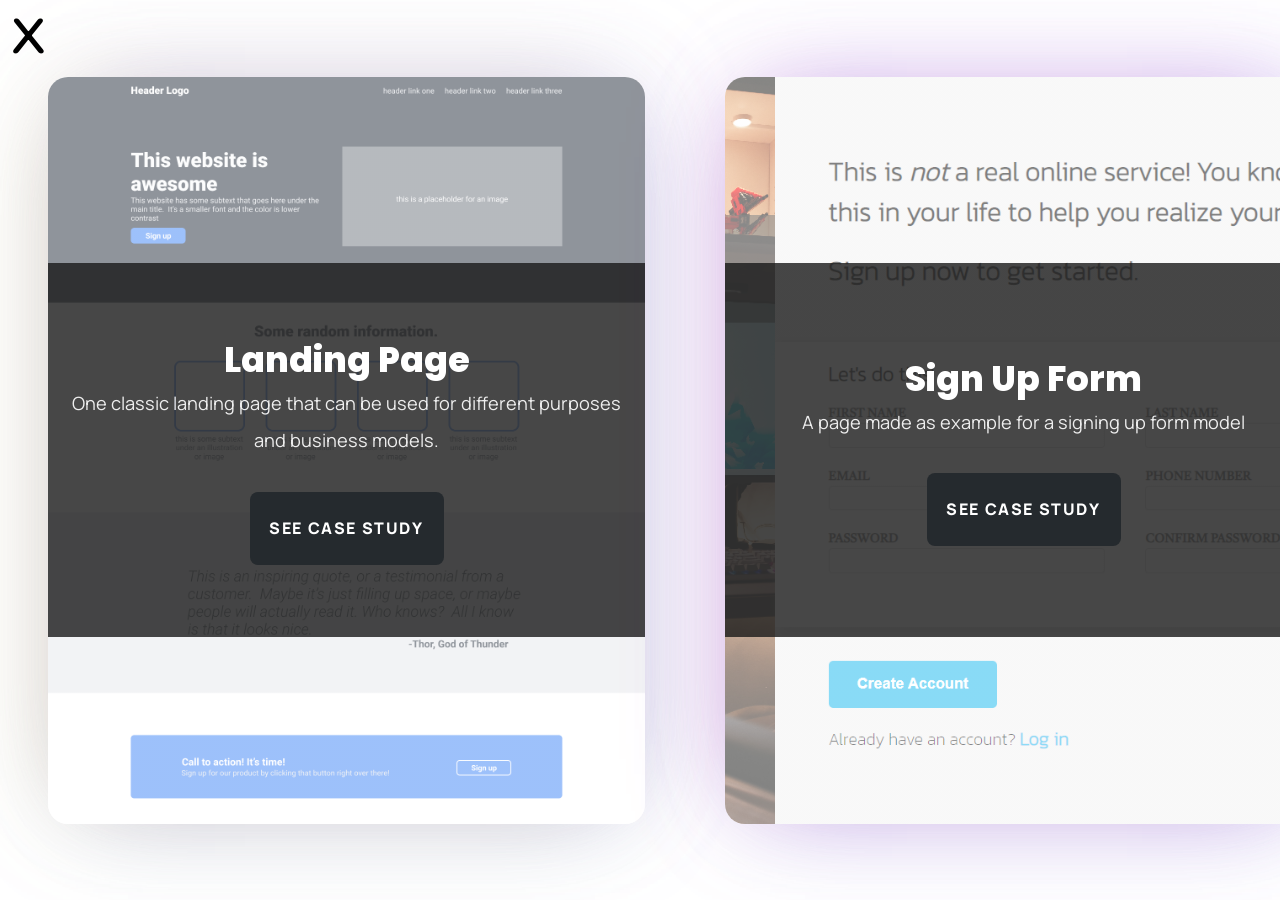
==== projects.html @ 3623acf3 "Initial new version" ====
<!DOCTYPE html>
<html lang="en">
  <head>
    <meta charset="UTF-8" />
    <meta http-equiv="X-UA-Compatible" content="IE=edge" />
    <meta name="viewport" content="width=device-width, initial-scale=1.0" />
    <link rel="stylesheet" href="./project.css" type="text/css" />
    <script src="./portfolio.js" defer></script>
    <title>Renato's Projects</title>
  </head>
  <body>
    <div class="close-cards transition-show">
      <a class="close-projects" href="./index.html">x</a>
    </div>
    <main class="project-slider">
      <div class="cards-container transition-slide">
        <div class="cards landing-page">
          <div class="cards-info">
            <h2>Landing Page</h2>
            <p>
              One classic landing page that can be used for different purposes
              and business models.
            </p>
            <div class="open-project-btn">
              <a
                target="_blank"
                href="https://renatoguedes-dev.github.io/landing-page/"
              >
                See case study</a
              >
            </div>
          </div>
        </div>

        <div class="cards sign-up-form">
          <div class="cards-info">
            <h2>Sign Up Form</h2>
            <p>A page made as example for a signing up form model</p>
            <div class="open-project-btn">
              <a
                target="_blank"
                href="https://renatoguedes-dev.github.io/sign-up-form/"
              >
                See case study</a
              >
            </div>
          </div>
        </div>

        <div class="cards restaurant-page">
          <div class="cards-info">
            <h2>Restaurant Page</h2>
            <p>
              This page uses webpack. Most of the page is created using JS. HTML
              has only the basics for the page to exist and CSS is used to
              style.
            </p>
            <div class="open-project-btn">
              <a
                target="_blank"
                href="https://renatoguedes-dev.github.io/restaurant-page/"
              >
                See case study</a
              >
            </div>
          </div>
        </div>

        <div class="cards calculator">
          <div class="cards-info">
            <h2>Calculator</h2>
            <p>The nicest calculator ever made (by me)</p>
            <div class="open-project-btn">
              <a
                target="_blank"
                href="https://renatoguedes-dev.github.io/calculator/"
              >
                See case study</a
              >
            </div>
          </div>
        </div>

        <div class="cards admin-dashboard">
          <div class="cards-info">
            <h2>Admin Dashboard</h2>
            <p>
              This is an amazing website model that can be used in multiple
              cases.
            </p>
            <div class="open-project-btn">
              <a
                target="_blank"
                href="https://renatoguedes-dev.github.io/admin-dashboard/"
              >
                See case study</a
              >
            </div>
          </div>
        </div>

        <div class="cards library">
          <div class="cards-info">
            <h2>Library</h2>
            <p>
              The best website for you to keep track of the books you've already
              read. Practical use of the admin dashboard model.
            </p>
            <div class="open-project-btn">
              <a
                target="_blank"
                href="https://renatoguedes-dev.github.io/library/"
              >
                See case study</a
              >
            </div>
          </div>
        </div>

        <div class="cards etch-a-sketch">
          <div class="cards-info">
            <h2>Etch a Sketch</h2>
            <p>
              A simple sample of the beloved etch a sketch played by many people
              back in the days.
            </p>
            <div class="open-project-btn">
              <a
                target="_blank"
                href="https://renatoguedes-dev.github.io/etch-a-sketch/"
              >
                See case study</a
              >
            </div>
          </div>
        </div>

        <div class="cards rock-paper-scissors">
          <div class="cards-info">
            <h2>Rock Paper Scissors</h2>
            <p>
              A rock paper scissors game to kill some free time or just relax a
              little bit.
            </p>
            <div class="open-project-btn">
              <a
                target="_blank"
                href="https://renatoguedes-dev.github.io/rock-paper-scissors/"
              >
                See case study</a
              >
            </div>
          </div>
        </div>
      </div>
    </main>
  </body>
</html>
---- project.css ----
@import url("https://fonts.googleapis.com/css2?family=Manrope:wght@400;800&family=Poppins:wght@400;700;800&display=swap");
@import url('https://fonts.googleapis.com/css2?family=Nunito&display=swap');

* {
  margin: 0;
  padding: 0;
  box-sizing: border-box;
}

html,
body {
  height: 100%;
}

.close-cards {
  font-family: 'Nunito', sans-serif;
  margin-left: 3rem;
  position: absolute;
  z-index: 10;
  left: -3%;
  top: -2%;   
  display: flex;
  justify-content: center;
  align-items: center;
  font-size: 70px;
}

.project-slider {
  height: 100%;
  display: flex;
  align-items: center;
  overflow: hidden;
}

.cards-container {
  display: flex;
  gap: 5rem;
  margin: 3rem;
}

.cards {
  display: flex;
  flex-direction: column;
  justify-content: center;
  align-items: center;
  text-align: center;
  min-width: 597px;
  min-height: 747px;
  border-radius: 20px;
  background-size: cover;
  background-repeat: no-repeat;
  background-position: center;
}

.cards-info {
  display: flex;
  flex-direction: column;
  justify-content: center;
  align-items: center;
  text-align: center;
  width: 100%;
  height: 50%;
  background-color: hsla(0, 0%, 10%, 0.8);
  color: white;
  padding: 1.5rem;
}

:root {
  --edge-color-one: hsla(324, 70%, 63%, 0.4);
  --edge-color-two: hsla(222, 73%, 69%, 0.4);
  --edge-color-three: hsla(251, 100%, 82%, 0.4);
  --edge-color-four: hsla(194, 70%, 63%, 0.4);
  --edge-color-five: hsla(47, 78%, 61%, 0.4);
}

div.cards:nth-child(3n - 1) {
  -webkit-box-shadow: -15px 0 100px -30px var(--edge-color-one),
    0 15px 100px -30px var(--edge-color-two),
    15px -15px 100px -30px var(--edge-color-three);
  box-shadow: -15px 0 100px -30px var(--edge-color-one),
    0 15px 100px -30px var(--edge-color-two),
    15px -15px 100px -30px var(--edge-color-three);
}

div.cards:nth-child(3n) {
  -webkit-box-shadow: 15px -15px 100px -30px var(--edge-color-three),
    -15px 0px 100px -30px var(--edge-color-four),
    0 15px 100px -30px var(--edge-color-two);
  box-shadow: 15px -15px 100px -30px var(--edge-color-three),
    -15px 0px 100px -30px var(--edge-color-four),
    0 15px 100px -30px var(--edge-color-two);
}

div.cards:nth-child(3n + 1) {
  -webkit-box-shadow: 15px -15px 100px -30px var(--edge-color-three),
    -15px 0px 100px -30px var(--edge-color-five),
    0 15px 100px -30px var(--edge-color-two);
  box-shadow: 15px -15px 100px -30px var(--edge-color-three),
    -15px 0px 100px -30px var(--edge-color-five),
    0 15px 100px -30px var(--edge-color-two);
}

.cards h2 {
  font-size: 1.4875rem;
  font-size: clamp(
    1.4875rem,
    1.2550000000000001rem + 1.1624999999999999vw,
    2.65rem
  );
  font-family: "Poppins", sans-serif;
  font-weight: 800;
  font-style: normal;
  line-height: 1.4206;
}

.cards p {
  font-size: 0.7788rem;
  font-size: clamp(0.7788rem, 0.65856rem + 0.6011999999999998vw, 1.38rem);
  margin-bottom: 2rem;
  font-family: "Manrope", sans-serif;
  font-style: normal;
  font-weight: 400;
  line-height: 2.0579;
  opacity: 0.9;
}

.open-project-btn {
  width: 194px;
  height: 73px;
  cursor: pointer;
  color: white;
  background-color: #252a2e;
  border: none;
  border-radius: 8px;
  font-family: "Manrope", sans-serif;
  font-size: 16px;
  font-weight: 800;
  line-height: 53px;
  letter-spacing: 0.1em;
  cursor: pointer;
  display: flex;
  justify-content: center;
  align-items: center;
  text-transform: uppercase;
}

.open-project-btn a,
.close-cards a {
  color: inherit;
  text-decoration: none;
}

.admin-dashboard {
  background-image: linear-gradient(
      rgba(255, 255, 255, 0.5),
      rgba(255, 255, 255, 0.5)
    ),
    url(./projects/project-admin-dashboard.png);
}

.library {
  background-image: linear-gradient(
      rgba(255, 255, 255, 0.5),
      rgba(255, 255, 255, 0.5)
    ),
    url(./projects/project-library.png);
}

.calculator {
  background-image: linear-gradient(
      rgba(255, 255, 255, 0.6),
      rgba(255, 255, 255, 0.6)
    ),
    url(./projects/project-calculator.png);
}

.etch-a-sketch {
  background-image: linear-gradient(
      rgba(255, 255, 255, 0.6),
      rgba(255, 255, 255, 0.6)
    ),
    url(./projects/project-etch-a-sketch.png);
}

.landing-page {
  background-image: linear-gradient(
      rgba(255, 255, 255, 0.5),
      rgba(255, 255, 255, 0.5)
    ),
    url(./projects/project-landing-page.png);
}

.restaurant-page {
  background-image: linear-gradient(
      rgba(255, 255, 255, 0.5),
      rgba(255, 255, 255, 0.5)
    ),
    url(./projects/project-restaurant-page.png);
}

.rock-paper-scissors {
  background-image: linear-gradient(
      rgba(255, 255, 255, 0.5),
      rgba(255, 255, 255, 0.5)
    ),
    url(./projects/project-rock-paper-scissors.png);
}

.sign-up-form {
  background-image: linear-gradient(
      rgba(255, 255, 255, 0.5),
      rgba(255, 255, 255, 0.5)
    ),
    url(./projects/project-sign-up-form.png);
}

.transition-slide {
  opacity: 1;
  transition: 1200ms;
  transform: translateX(0);
}

html.is-animating .transition-slide {
  opacity: 0;
  transform: translateX(100%);
}

.transition-show {
  opacity: 1;
  transition: 500ms;
}

html.is-animating .transition-show {
  opacity: 0;
}


.project-slider.active {
  cursor: grabbing;
  cursor: -webkit-grabbing;
  /* transform: scale(1.002); */
  -webkit-user-select: none; /* Safari */
  -ms-user-select: none; /* IE 10 and IE 11 */
  user-select: none; /* Standard syntax */
}
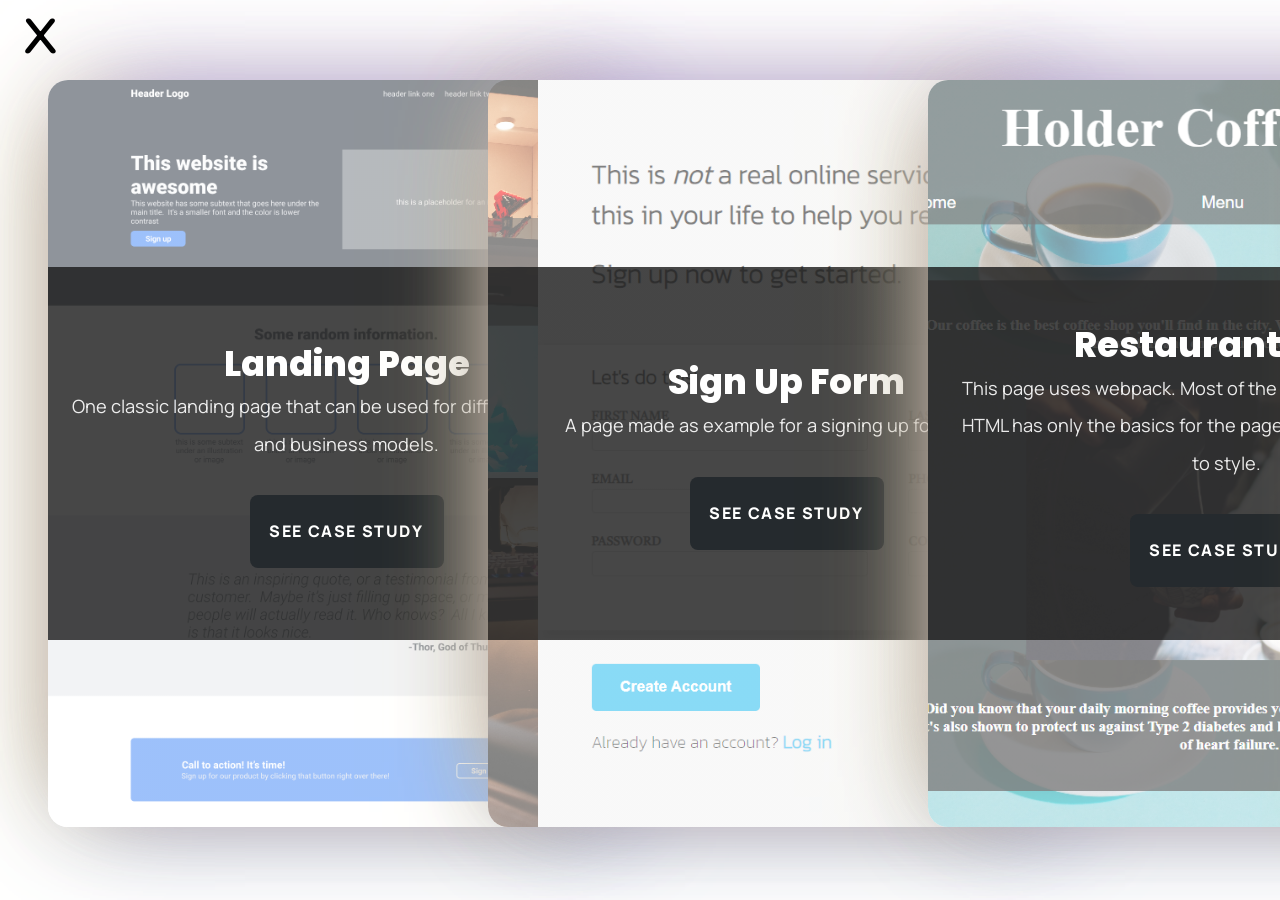
==== commit 9bebc0f4: "New swiper working on projects page with animations" ====
--- a/projects.html
+++ b/projects.html
@@ -4,7 +4,15 @@
     <meta charset="UTF-8" />
     <meta http-equiv="X-UA-Compatible" content="IE=edge" />
     <meta name="viewport" content="width=device-width, initial-scale=1.0" />
+    <link
+      rel="stylesheet"
+      href="https://cdn.jsdelivr.net/npm/swiper/swiper-bundle.min.css"
+    />
     <link rel="stylesheet" href="./project.css" type="text/css" />
+    <script
+      src="https://cdn.jsdelivr.net/npm/swiper/swiper-bundle.min.js"
+      defer
+    ></script>
     <script src="./portfolio.js" defer></script>
     <title>Renato's Projects</title>
   </head>
@@ -12,147 +20,168 @@
     <div class="close-cards transition-show">
       <a class="close-projects" href="./index.html">x</a>
     </div>
-    <main class="project-slider">
-      <div class="cards-container transition-slide">
-        <div class="cards landing-page">
-          <div class="cards-info">
-            <h2>Landing Page</h2>
-            <p>
-              One classic landing page that can be used for different purposes
-              and business models.
-            </p>
-            <div class="open-project-btn">
-              <a
-                target="_blank"
-                href="https://renatoguedes-dev.github.io/landing-page/"
-              >
-                See case study</a
-              >
+
+    <div class="swiper mySwiper project-slider">
+      <div class="swiper-wrapper">
+        
+        <div class="swiper-slide">
+          <div class="cards landing-page">
+            <div class="cards-info">
+              <h2>Landing Page</h2>
+              <p>
+                One classic landing page that can be used for different purposes
+                and business models.
+              </p>
+              <div class="open-project-btn">
+                <a
+                  target="_blank"
+                  href="https://renatoguedes-dev.github.io/landing-page/"
+                >
+                  See case study</a
+                >
+              </div>
             </div>
           </div>
         </div>
 
-        <div class="cards sign-up-form">
-          <div class="cards-info">
-            <h2>Sign Up Form</h2>
-            <p>A page made as example for a signing up form model</p>
-            <div class="open-project-btn">
-              <a
-                target="_blank"
-                href="https://renatoguedes-dev.github.io/sign-up-form/"
-              >
-                See case study</a
-              >
+        <div class="swiper-slide">
+          <div class="cards sign-up-form">
+            <div class="cards-info">
+              <h2>Sign Up Form</h2>
+              <p>A page made as example for a signing up form model</p>
+              <div class="open-project-btn">
+                <a
+                  target="_blank"
+                  href="https://renatoguedes-dev.github.io/sign-up-form/"
+                >
+                  See case study</a
+                >
+              </div>
             </div>
           </div>
         </div>
 
-        <div class="cards restaurant-page">
-          <div class="cards-info">
-            <h2>Restaurant Page</h2>
-            <p>
-              This page uses webpack. Most of the page is created using JS. HTML
-              has only the basics for the page to exist and CSS is used to
-              style.
-            </p>
-            <div class="open-project-btn">
-              <a
-                target="_blank"
-                href="https://renatoguedes-dev.github.io/restaurant-page/"
-              >
-                See case study</a
-              >
+        <div class="swiper-slide">
+          <div class="cards restaurant-page">
+            <div class="cards-info">
+              <h2>Restaurant Page</h2>
+              <p>
+                This page uses webpack. Most of the page is created using JS.
+                HTML has only the basics for the page to exist and CSS is used
+                to style.
+              </p>
+              <div class="open-project-btn">
+                <a
+                  target="_blank"
+                  href="https://renatoguedes-dev.github.io/restaurant-page/"
+                >
+                  See case study</a
+                >
+              </div>
             </div>
           </div>
         </div>
 
-        <div class="cards calculator">
-          <div class="cards-info">
-            <h2>Calculator</h2>
-            <p>The nicest calculator ever made (by me)</p>
-            <div class="open-project-btn">
-              <a
-                target="_blank"
-                href="https://renatoguedes-dev.github.io/calculator/"
-              >
-                See case study</a
-              >
+        <div class="swiper-slide">
+          <div class="cards calculator">
+            <div class="cards-info">
+              <h2>Calculator</h2>
+              <p>The nicest calculator ever made (by me)</p>
+              <div class="open-project-btn">
+                <a
+                  target="_blank"
+                  href="https://renatoguedes-dev.github.io/calculator/"
+                >
+                  See case study</a
+                >
+              </div>
             </div>
           </div>
         </div>
 
-        <div class="cards admin-dashboard">
-          <div class="cards-info">
-            <h2>Admin Dashboard</h2>
-            <p>
-              This is an amazing website model that can be used in multiple
-              cases.
-            </p>
-            <div class="open-project-btn">
-              <a
-                target="_blank"
-                href="https://renatoguedes-dev.github.io/admin-dashboard/"
-              >
-                See case study</a
-              >
+        <div class="swiper-slide">
+          <div class="cards admin-dashboard">
+            <div class="cards-info">
+              <h2>Admin Dashboard</h2>
+              <p>
+                This is an amazing website model that can be used in multiple
+                cases.
+              </p>
+              <div class="open-project-btn">
+                <a
+                  target="_blank"
+                  href="https://renatoguedes-dev.github.io/admin-dashboard/"
+                >
+                  See case study</a
+                >
+              </div>
             </div>
           </div>
         </div>
 
-        <div class="cards library">
-          <div class="cards-info">
-            <h2>Library</h2>
-            <p>
-              The best website for you to keep track of the books you've already
-              read. Practical use of the admin dashboard model.
-            </p>
-            <div class="open-project-btn">
-              <a
-                target="_blank"
-                href="https://renatoguedes-dev.github.io/library/"
-              >
-                See case study</a
-              >
+        <div class="swiper-slide">
+          <div class="cards library">
+            <div class="cards-info">
+              <h2>Library</h2>
+              <p>
+                The best website for you to keep track of the books you've
+                already read. Practical use of the admin dashboard model.
+              </p>
+              <div class="open-project-btn">
+                <a
+                  target="_blank"
+                  href="https://renatoguedes-dev.github.io/library/"
+                >
+                  See case study</a
+                >
+              </div>
             </div>
           </div>
         </div>
 
-        <div class="cards etch-a-sketch">
-          <div class="cards-info">
-            <h2>Etch a Sketch</h2>
-            <p>
-              A simple sample of the beloved etch a sketch played by many people
-              back in the days.
-            </p>
-            <div class="open-project-btn">
-              <a
-                target="_blank"
-                href="https://renatoguedes-dev.github.io/etch-a-sketch/"
-              >
-                See case study</a
-              >
+        <div class="swiper-slide">
+          <div class="cards etch-a-sketch">
+            <div class="cards-info">
+              <h2>Etch a Sketch</h2>
+              <p>
+                A simple sample of the beloved etch a sketch played by many
+                people back in the days.
+              </p>
+              <div class="open-project-btn">
+                <a
+                  target="_blank"
+                  href="https://renatoguedes-dev.github.io/etch-a-sketch/"
+                >
+                  See case study</a
+                >
+              </div>
             </div>
           </div>
         </div>
 
-        <div class="cards rock-paper-scissors">
-          <div class="cards-info">
-            <h2>Rock Paper Scissors</h2>
-            <p>
-              A rock paper scissors game to kill some free time or just relax a
-              little bit.
-            </p>
-            <div class="open-project-btn">
-              <a
-                target="_blank"
-                href="https://renatoguedes-dev.github.io/rock-paper-scissors/"
-              >
-                See case study</a
-              >
+        <div class="swiper-slide">
+          <div class="cards rock-paper-scissors">
+            <div class="cards-info">
+              <h2>Rock Paper Scissors</h2>
+              <p>
+                A rock paper scissors game to kill some free time or just relax
+                a little bit.
+              </p>
+              <div class="open-project-btn">
+                <a
+                  target="_blank"
+                  href="https://renatoguedes-dev.github.io/rock-paper-scissors/"
+                >
+                  See case study</a
+                >
+              </div>
             </div>
           </div>
         </div>
+
+        <div class="swiper-slide"></div>
       </div>
-    </main>
+      <!-- <div class="swiper-pagination"></div> -->
+    </div>
   </body>
 </html>
--- a/project.css
+++ b/project.css
@@ -1,5 +1,26 @@
 @import url("https://fonts.googleapis.com/css2?family=Manrope:wght@400;800&family=Poppins:wght@400;700;800&display=swap");
-@import url('https://fonts.googleapis.com/css2?family=Nunito&display=swap');
+@import url("https://fonts.googleapis.com/css2?family=Nunito&display=swap");
+
+:root {
+  --edge-color-one: hsla(324, 70%, 63%);
+  --edge-color-two: hsla(222, 73%, 69%);
+  --edge-color-three: hsla(251, 100%, 82%);
+  --edge-color-four: hsla(194, 70%, 63%);
+  --edge-color-five: hsla(47, 78%, 61%);
+  --initial-delay-card-animation: 500ms;
+  --animation-card-duration: 800ms;
+  --animation-card-two: calc(var(--initial-delay-card-animation) * 2);
+  --animation-card-three: calc(var(--initial-delay-card-animation) * 3);
+  --animation-card-four: calc(var(--initial-delay-card-animation) * 4);
+  --animation-card-five: calc(var(--initial-delay-card-animation) * 5);
+  --animation-card-six: calc(var(--initial-delay-card-animation) * 6);
+  --animation-card-seven: calc(var(--initial-delay-card-animation) * 7);
+  --animation-card-eight: calc(var(--initial-delay-card-animation) * 8);
+  --animation-card-nine: calc(var(--initial-delay-card-animation) * 9);
+  --animation-card-ten: calc(var(--initial-delay-card-animation) * 10);
+  --animation-card-eleven: calc(var(--initial-delay-card-animation) * 11);
+  --animation-card-twelve: calc(var(--initial-delay-card-animation) * 12);
+}
 
 * {
   margin: 0;
@@ -12,25 +33,30 @@
   height: 100%;
 }
 
+body {
+  display: flex;
+  align-items: center;
+}
+
 .close-cards {
-  font-family: 'Nunito', sans-serif;
+  font-family: "Nunito", sans-serif;
   margin-left: 3rem;
-  position: absolute;
+  position: fixed;
   z-index: 10;
-  left: -3%;
-  top: -2%;   
+  left: -2%;
+  top: -2%;
   display: flex;
   justify-content: center;
   align-items: center;
   font-size: 70px;
 }
 
-.project-slider {
+/* .project-slider {
   height: 100%;
   display: flex;
   align-items: center;
   overflow: hidden;
-}
+} */
 
 .cards-container {
   display: flex;
@@ -50,6 +76,11 @@
   background-size: cover;
   background-repeat: no-repeat;
   background-position: center;
+  -webkit-user-select: none; /* Safari */
+  -ms-user-select: none; /* IE 10 and IE 11 */
+  user-select: none; /* Standard syntax */
+  margin: 2rem 0;
+  transform: translateX(400%);
 }
 
 .cards-info {
@@ -63,14 +94,6 @@
   background-color: hsla(0, 0%, 10%, 0.8);
   color: white;
   padding: 1.5rem;
-}
-
-:root {
-  --edge-color-one: hsla(324, 70%, 63%, 0.4);
-  --edge-color-two: hsla(222, 73%, 69%, 0.4);
-  --edge-color-three: hsla(251, 100%, 82%, 0.4);
-  --edge-color-four: hsla(194, 70%, 63%, 0.4);
-  --edge-color-five: hsla(47, 78%, 61%, 0.4);
 }
 
 div.cards:nth-child(3n - 1) {
@@ -156,6 +179,8 @@
       rgba(255, 255, 255, 0.5)
     ),
     url(./projects/project-admin-dashboard.png);
+  animation: right-to-left var(--animation-card-duration) ease-in forwards
+    var(--animation-card-five);
 }
 
 .library {
@@ -164,6 +189,8 @@
       rgba(255, 255, 255, 0.5)
     ),
     url(./projects/project-library.png);
+  animation: right-to-left var(--animation-card-duration) ease-in forwards
+    var(--animation-card-six);
 }
 
 .calculator {
@@ -172,6 +199,8 @@
       rgba(255, 255, 255, 0.6)
     ),
     url(./projects/project-calculator.png);
+  animation: right-to-left var(--animation-card-duration) ease-in forwards
+    var(--animation-card-four);
 }
 
 .etch-a-sketch {
@@ -180,6 +209,8 @@
       rgba(255, 255, 255, 0.6)
     ),
     url(./projects/project-etch-a-sketch.png);
+  animation: right-to-left var(--animation-card-duration) ease-in forwards
+    var(--animation-card-seven);
 }
 
 .landing-page {
@@ -188,6 +219,8 @@
       rgba(255, 255, 255, 0.5)
     ),
     url(./projects/project-landing-page.png);
+  animation: right-to-left var(--animation-card-duration) ease-in forwards
+    var(--animation-card-duration);
 }
 
 .restaurant-page {
@@ -196,6 +229,8 @@
       rgba(255, 255, 255, 0.5)
     ),
     url(./projects/project-restaurant-page.png);
+  animation: right-to-left var(--animation-card-duration) ease-in forwards
+    var(--animation-card-three);
 }
 
 .rock-paper-scissors {
@@ -204,6 +239,8 @@
       rgba(255, 255, 255, 0.5)
     ),
     url(./projects/project-rock-paper-scissors.png);
+  animation: right-to-left var(--animation-card-duration) ease-in forwards
+    var(--animation-card-eight);
 }
 
 .sign-up-form {
@@ -212,9 +249,11 @@
       rgba(255, 255, 255, 0.5)
     ),
     url(./projects/project-sign-up-form.png);
-}
-
-.transition-slide {
+  animation: right-to-left var(--animation-card-duration) ease-in forwards
+    var(--animation-card-two);
+}
+
+/* .transition-slide {
   opacity: 1;
   transition: 1200ms;
   transform: translateX(0);
@@ -232,14 +271,25 @@
 
 html.is-animating .transition-show {
   opacity: 0;
-}
-
-
-.project-slider.active {
-  cursor: grabbing;
-  cursor: -webkit-grabbing;
-  /* transform: scale(1.002); */
-  -webkit-user-select: none; /* Safari */
-  -ms-user-select: none; /* IE 10 and IE 11 */
-  user-select: none; /* Standard syntax */
-}
+} */
+
+.swiper {
+  height: 100%;
+}
+
+.swiper-slide {
+  padding: 3rem;
+  display: flex;
+}
+
+@keyframes right-to-left {
+  0% {
+    opacity: 0;
+    transform: translateX(100%);
+  }
+
+  100% {
+    opacity: 1;
+    transform: translateX(0);
+  }
+}
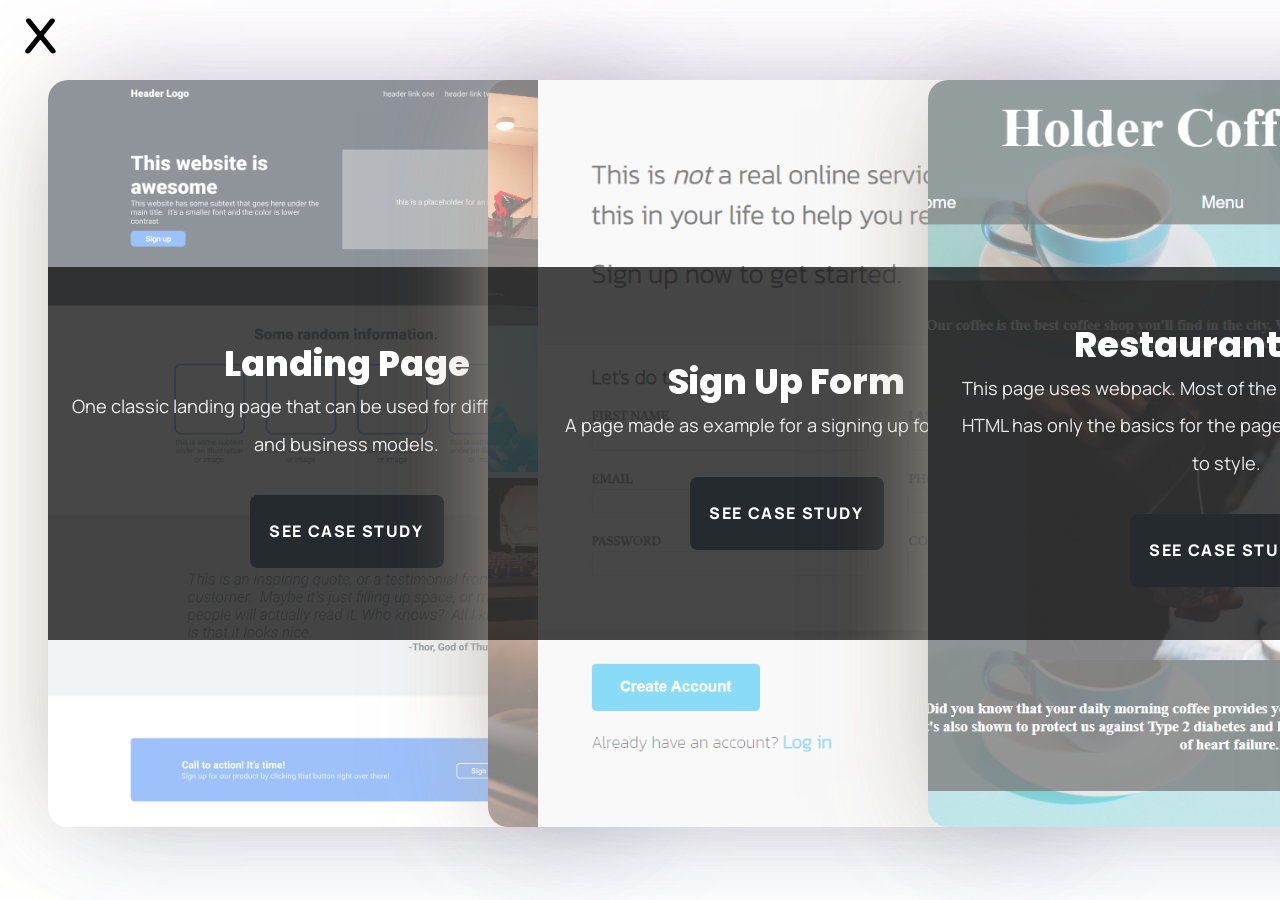
==== commit ea8f278d: "Change layout direction on projects at mobile version and small details" ====
--- a/projects.html
+++ b/projects.html
@@ -178,8 +178,6 @@
             </div>
           </div>
         </div>
-
-        <div class="swiper-slide"></div>
       </div>
       <!-- <div class="swiper-pagination"></div> -->
     </div>
--- a/project.css
+++ b/project.css
@@ -2,11 +2,11 @@
 @import url("https://fonts.googleapis.com/css2?family=Nunito&display=swap");
 
 :root {
-  --edge-color-one: hsla(324, 70%, 63%);
-  --edge-color-two: hsla(222, 73%, 69%);
-  --edge-color-three: hsla(251, 100%, 82%);
-  --edge-color-four: hsla(194, 70%, 63%);
-  --edge-color-five: hsla(47, 78%, 61%);
+  --edge-color-one: hsla(324, 70%, 63%, 0.5);
+  --edge-color-two: hsla(222, 73%, 69%, 0.5);
+  --edge-color-three: hsla(251, 100%, 82%, 0.5);
+  --edge-color-four: hsla(194, 70%, 63%, 0.5);
+  --edge-color-five: hsla(47, 78%, 61%, 0.5);
   --initial-delay-card-animation: 500ms;
   --animation-card-duration: 800ms;
   --animation-card-two: calc(var(--initial-delay-card-animation) * 2);
@@ -51,17 +51,9 @@
   font-size: 70px;
 }
 
-/* .project-slider {
-  height: 100%;
-  display: flex;
-  align-items: center;
-  overflow: hidden;
-} */
-
-.cards-container {
-  display: flex;
-  gap: 5rem;
-  margin: 3rem;
+.close-projects {
+  opacity: 0;
+  animation: fade-in 1.5s linear forwards 400ms;
 }
 
 .cards {
@@ -253,26 +245,6 @@
     var(--animation-card-two);
 }
 
-/* .transition-slide {
-  opacity: 1;
-  transition: 1200ms;
-  transform: translateX(0);
-}
-
-html.is-animating .transition-slide {
-  opacity: 0;
-  transform: translateX(100%);
-}
-
-.transition-show {
-  opacity: 1;
-  transition: 500ms;
-}
-
-html.is-animating .transition-show {
-  opacity: 0;
-} */
-
 .swiper {
   height: 100%;
 }
@@ -293,3 +265,49 @@
     transform: translateX(0);
   }
 }
+
+@keyframes fade-in {
+  0% {
+    opacity: 0;
+  }
+
+  100% {
+    opacity: 1;
+  }
+}
+
+@media all and (max-width: 650px) {
+  body {
+    position: relative;
+  }
+
+  .swiper-slide {
+    padding: 3rem 1.5rem;
+  }
+
+  .cards {
+    min-width: 300px;
+    min-height: 450px;
+    max-height: 650px;
+    margin: 3rem 0 0 0;
+    transform: none;
+    animation: fade-in 1.5s linear forwards 400ms;
+    flex-grow: 1;
+  }
+
+  .close-cards {
+    left: 78%;
+    font-size: 30px;
+    top: 5%;
+  }
+
+  @keyframes fade-in {
+    0% {
+      opacity: 0;
+    }
+
+    100% {
+      opacity: 1;
+    }
+  }
+}
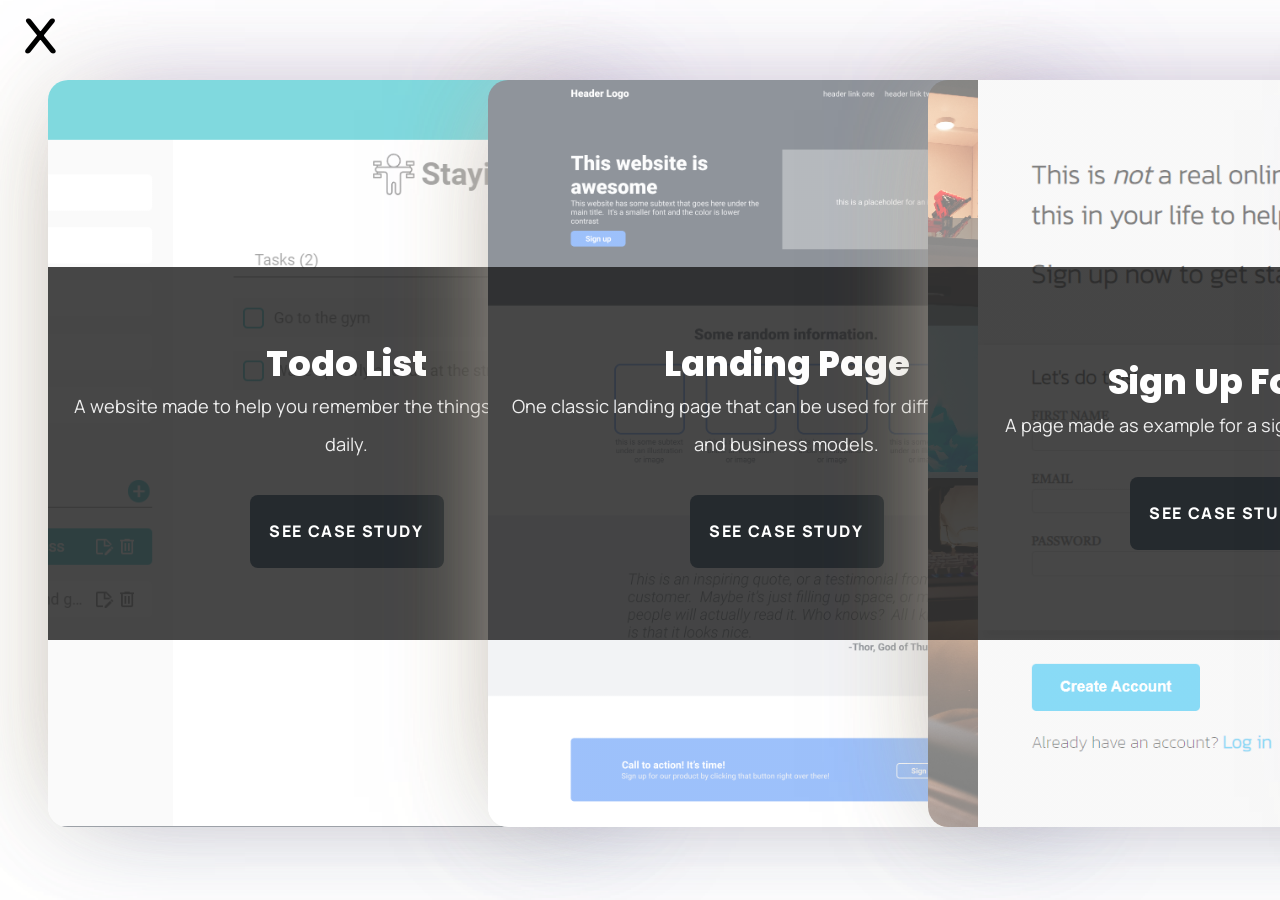
==== commit a519500a: "Add Todo list project to projects page" ====
--- a/projects.html
+++ b/projects.html
@@ -23,7 +23,26 @@
 
     <div class="swiper mySwiper project-slider">
       <div class="swiper-wrapper">
-        
+        <div class="swiper-slide">
+          <div class="cards todo-list">
+            <div class="cards-info">
+              <h2>Todo List</h2>
+              <p>
+                A website made to help you remember the things you have to do
+                daily.
+              </p>
+              <div class="open-project-btn">
+                <a
+                  target="_blank"
+                  href="https://renatoguedes-dev.github.io/todo-list/"
+                >
+                  See case study</a
+                >
+              </div>
+            </div>
+          </div>
+        </div>
+
         <div class="swiper-slide">
           <div class="cards landing-page">
             <div class="cards-info">
@@ -179,7 +198,6 @@
           </div>
         </div>
       </div>
-      <!-- <div class="swiper-pagination"></div> -->
     </div>
   </body>
 </html>
--- a/project.css
+++ b/project.css
@@ -165,24 +165,44 @@
   text-decoration: none;
 }
 
-.admin-dashboard {
-  background-image: linear-gradient(
-      rgba(255, 255, 255, 0.5),
-      rgba(255, 255, 255, 0.5)
-    ),
-    url(./projects/project-admin-dashboard.png);
-  animation: right-to-left var(--animation-card-duration) ease-in forwards
-    var(--animation-card-five);
-}
-
-.library {
-  background-image: linear-gradient(
-      rgba(255, 255, 255, 0.5),
-      rgba(255, 255, 255, 0.5)
-    ),
-    url(./projects/project-library.png);
-  animation: right-to-left var(--animation-card-duration) ease-in forwards
-    var(--animation-card-six);
+.todo-list {
+  background-image: linear-gradient(
+      rgba(255, 255, 255, 0.5),
+      rgba(255, 255, 255, 0.5)
+    ),
+    url(./projects/project-todo-list.png);
+  animation: right-to-left var(--animation-card-duration) ease-in forwards
+    var(--animation-card-duration);
+}
+
+.landing-page {
+  background-image: linear-gradient(
+      rgba(255, 255, 255, 0.5),
+      rgba(255, 255, 255, 0.5)
+    ),
+    url(./projects/project-landing-page.png);
+  animation: right-to-left var(--animation-card-duration) ease-in forwards
+    var(--animation-card-duration);
+}
+
+.sign-up-form {
+  background-image: linear-gradient(
+      rgba(255, 255, 255, 0.5),
+      rgba(255, 255, 255, 0.5)
+    ),
+    url(./projects/project-sign-up-form.png);
+  animation: right-to-left var(--animation-card-duration) ease-in forwards
+    var(--animation-card-three);
+}
+
+.restaurant-page {
+  background-image: linear-gradient(
+      rgba(255, 255, 255, 0.5),
+      rgba(255, 255, 255, 0.5)
+    ),
+    url(./projects/project-restaurant-page.png);
+  animation: right-to-left var(--animation-card-duration) ease-in forwards
+    var(--animation-card-four);
 }
 
 .calculator {
@@ -192,7 +212,27 @@
     ),
     url(./projects/project-calculator.png);
   animation: right-to-left var(--animation-card-duration) ease-in forwards
-    var(--animation-card-four);
+    var(--animation-card-five);
+}
+
+.admin-dashboard {
+  background-image: linear-gradient(
+      rgba(255, 255, 255, 0.5),
+      rgba(255, 255, 255, 0.5)
+    ),
+    url(./projects/project-admin-dashboard.png);
+  animation: right-to-left var(--animation-card-duration) ease-in forwards
+    var(--animation-card-six);
+}
+
+.library {
+  background-image: linear-gradient(
+      rgba(255, 255, 255, 0.5),
+      rgba(255, 255, 255, 0.5)
+    ),
+    url(./projects/project-library.png);
+  animation: right-to-left var(--animation-card-duration) ease-in forwards
+    var(--animation-card-seven);
 }
 
 .etch-a-sketch {
@@ -202,27 +242,7 @@
     ),
     url(./projects/project-etch-a-sketch.png);
   animation: right-to-left var(--animation-card-duration) ease-in forwards
-    var(--animation-card-seven);
-}
-
-.landing-page {
-  background-image: linear-gradient(
-      rgba(255, 255, 255, 0.5),
-      rgba(255, 255, 255, 0.5)
-    ),
-    url(./projects/project-landing-page.png);
-  animation: right-to-left var(--animation-card-duration) ease-in forwards
-    var(--animation-card-duration);
-}
-
-.restaurant-page {
-  background-image: linear-gradient(
-      rgba(255, 255, 255, 0.5),
-      rgba(255, 255, 255, 0.5)
-    ),
-    url(./projects/project-restaurant-page.png);
-  animation: right-to-left var(--animation-card-duration) ease-in forwards
-    var(--animation-card-three);
+    var(--animation-card-eight);
 }
 
 .rock-paper-scissors {
@@ -232,17 +252,7 @@
     ),
     url(./projects/project-rock-paper-scissors.png);
   animation: right-to-left var(--animation-card-duration) ease-in forwards
-    var(--animation-card-eight);
-}
-
-.sign-up-form {
-  background-image: linear-gradient(
-      rgba(255, 255, 255, 0.5),
-      rgba(255, 255, 255, 0.5)
-    ),
-    url(./projects/project-sign-up-form.png);
-  animation: right-to-left var(--animation-card-duration) ease-in forwards
-    var(--animation-card-two);
+    var(--animation-card-nine);
 }
 
 .swiper {
